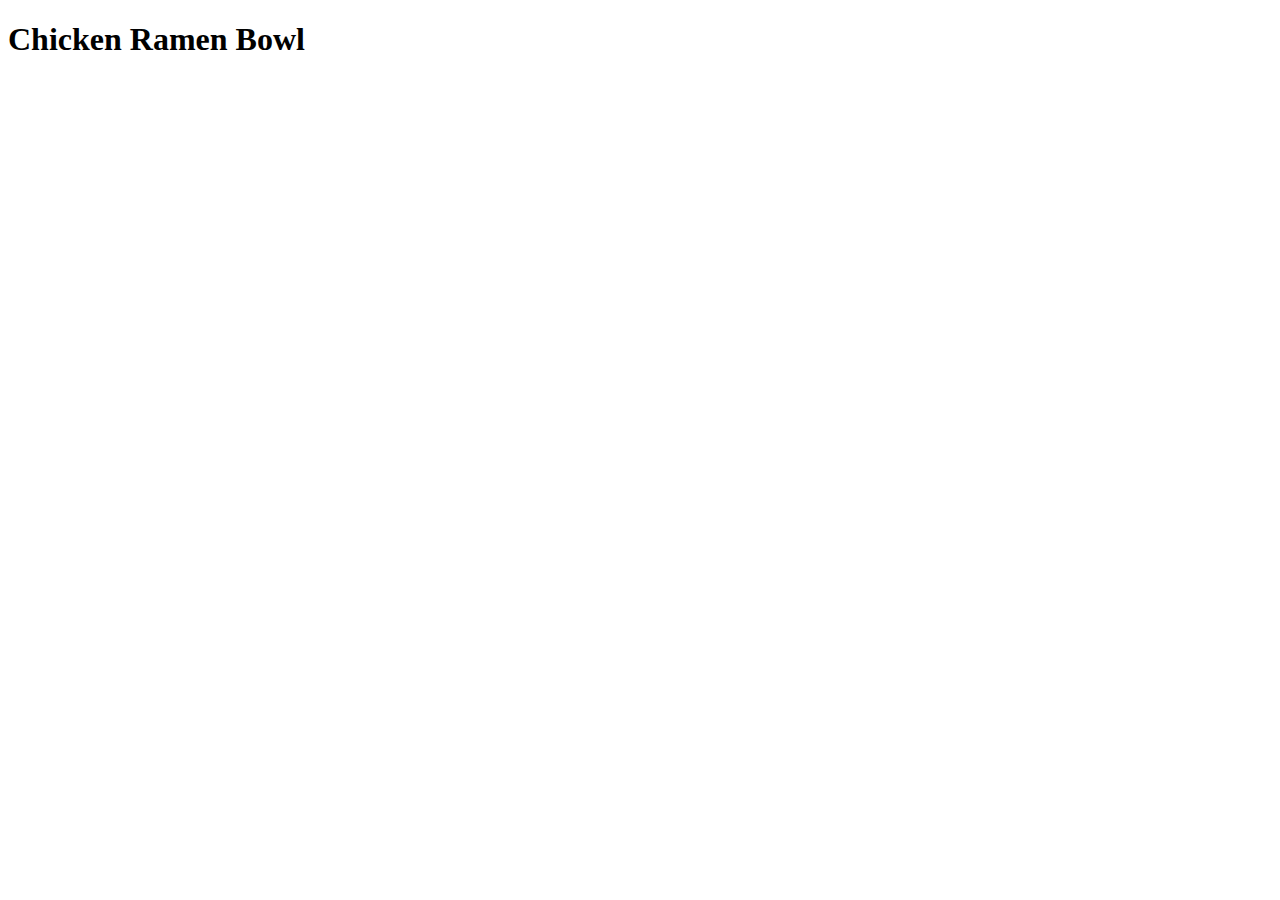
==== recipes/chicken-ramen.html @ 67410fcb "Create recipe page" ====
<!DOCTYPE html>
<html lang="en">
<head>
    <meta charset="UTF-8">
    <meta http-equiv="X-UA-Compatible" content="IE=edge">
    <meta name="viewport" content="width=device-width, initial-scale=1.0">
    <title>Chicken Ramen Bowl Recipe</title>
</head>
<body>
    <h1>Chicken Ramen Bowl</h1>
</body>
</html>
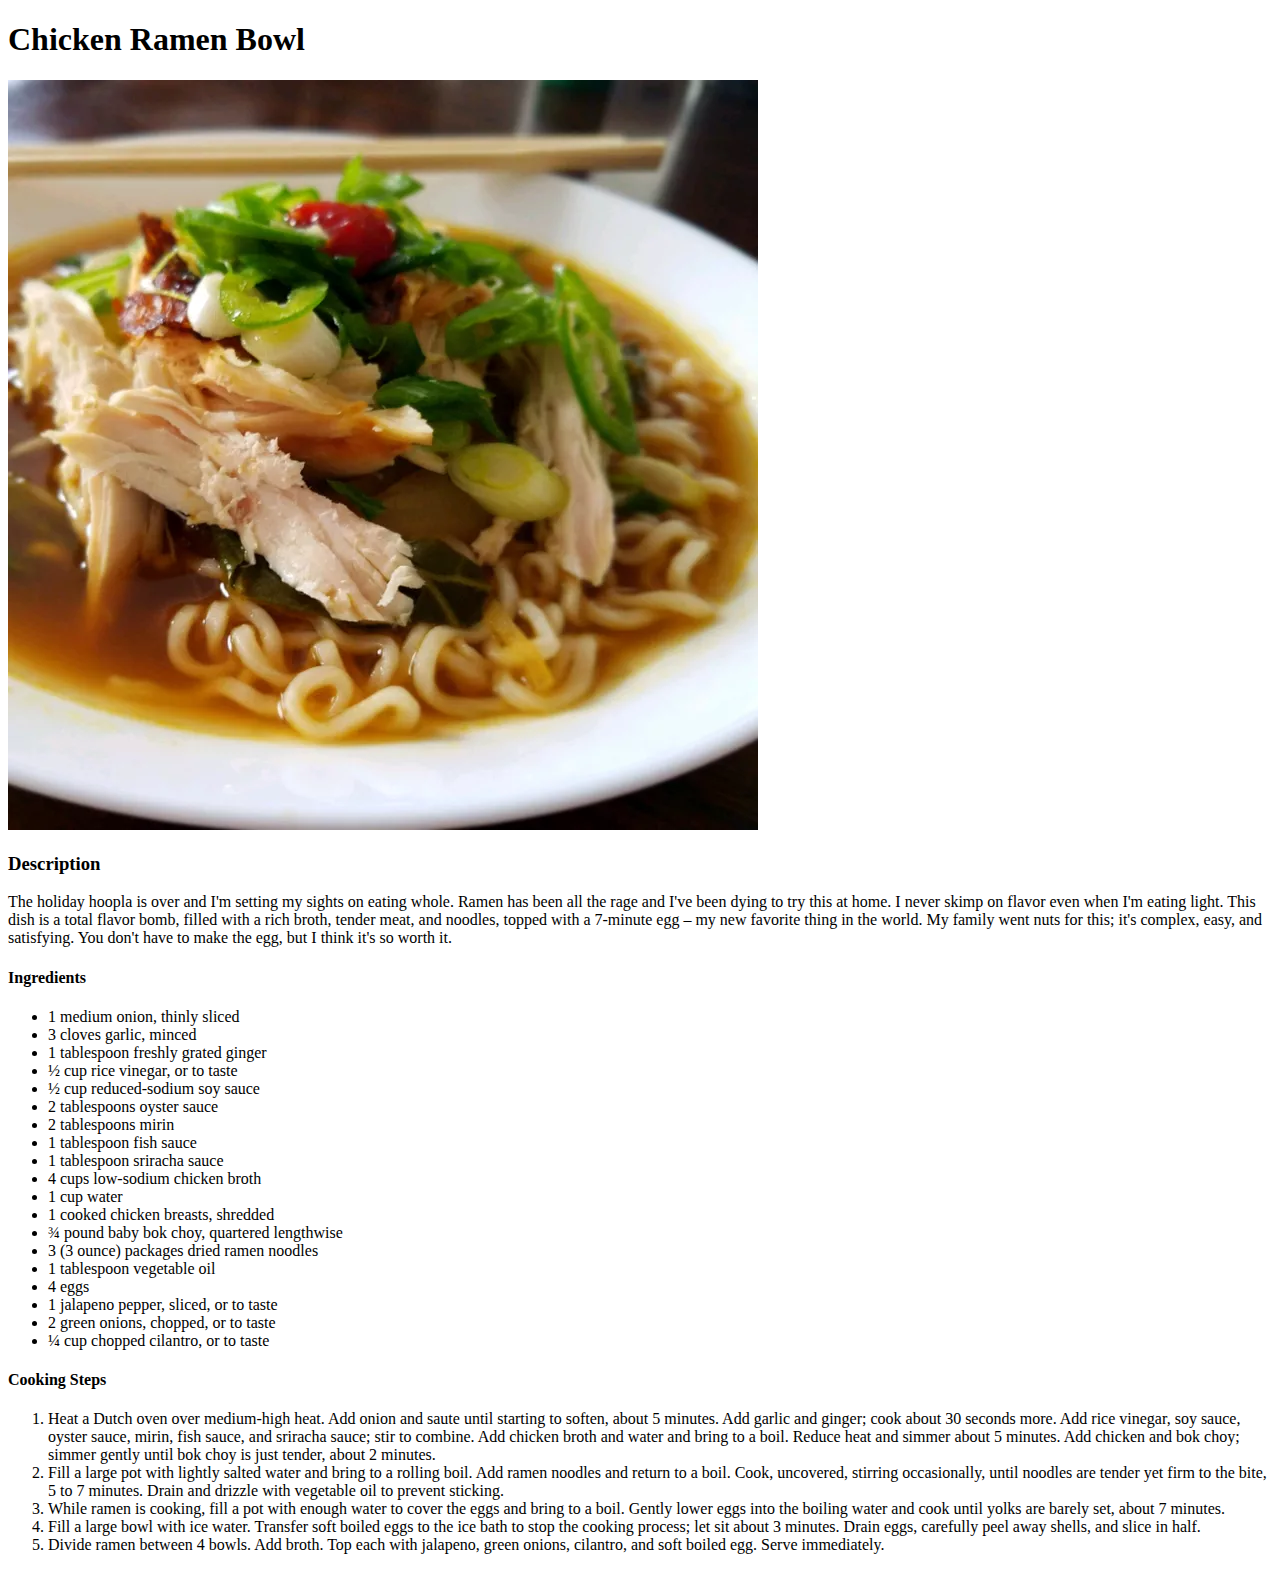
==== commit 721b6344: "Add recipe content" ====
--- a/recipes/chicken-ramen.html
+++ b/recipes/chicken-ramen.html
@@ -8,5 +8,38 @@
 </head>
 <body>
     <h1>Chicken Ramen Bowl</h1>
+    <img src="../images/chicken-ramen.webp" alt="Chicken Ramen Bowls">
+    <h3>Description</h3>
+    <p>The holiday hoopla is over and I'm setting my sights on eating whole. Ramen has been all the rage and I've been dying to try this at home. I never skimp on flavor even when I'm eating light. This dish is a total flavor bomb, filled with a rich broth, tender meat, and noodles, topped with a 7-minute egg – my new favorite thing in the world. My family went nuts for this; it's complex, easy, and satisfying. You don't have to make the egg, but I think it's so worth it.</p>
+    <h4>Ingredients</h4>
+    <ul>
+        <li>1 medium onion, thinly sliced</li>
+        <li>3 cloves garlic, minced</li>
+        <li>1 tablespoon freshly grated ginger</li>
+        <li>½ cup rice vinegar, or to taste</li>
+        <li>½ cup reduced-sodium soy sauce</li>
+        <li>2 tablespoons oyster sauce</li>
+        <li>2 tablespoons mirin</li>
+        <li>1 tablespoon fish sauce</li>
+        <li>1 tablespoon sriracha sauce</li>
+        <li>4 cups low-sodium chicken broth</li>
+        <li>1 cup water</li>
+        <li>1 cooked chicken breasts, shredded</li>
+        <li>¾ pound baby bok choy, quartered lengthwise</li>
+        <li>3 (3 ounce) packages dried ramen noodles</li>
+        <li>1 tablespoon vegetable oil</li>
+        <li>4 eggs</li>
+        <li>1 jalapeno pepper, sliced, or to taste</li>
+        <li>2 green onions, chopped, or to taste</li>
+        <li>¼ cup chopped cilantro, or to taste</li>
+    </ul>
+    <h4>Cooking Steps</h4>
+    <ol>
+        <li>Heat a Dutch oven over medium-high heat. Add onion and saute until starting to soften, about 5 minutes. Add garlic and ginger; cook about 30 seconds more. Add rice vinegar, soy sauce, oyster sauce, mirin, fish sauce, and sriracha sauce; stir to combine. Add chicken broth and water and bring to a boil. Reduce heat and simmer about 5 minutes. Add chicken and bok choy; simmer gently until bok choy is just tender, about 2 minutes.</li>
+        <li>Fill a large pot with lightly salted water and bring to a rolling boil. Add ramen noodles and return to a boil. Cook, uncovered, stirring occasionally, until noodles are tender yet firm to the bite, 5 to 7 minutes. Drain and drizzle with vegetable oil to prevent sticking.</li>
+        <li>While ramen is cooking, fill a pot with enough water to cover the eggs and bring to a boil. Gently lower eggs into the boiling water and cook until yolks are barely set, about 7 minutes.</li>
+        <li>Fill a large bowl with ice water. Transfer soft boiled eggs to the ice bath to stop the cooking process; let sit about 3 minutes. Drain eggs, carefully peel away shells, and slice in half.</li>
+        <li>Divide ramen between 4 bowls. Add broth. Top each with jalapeno, green onions, cilantro, and soft boiled egg. Serve immediately.</li>
+    </ol>
 </body>
 </html>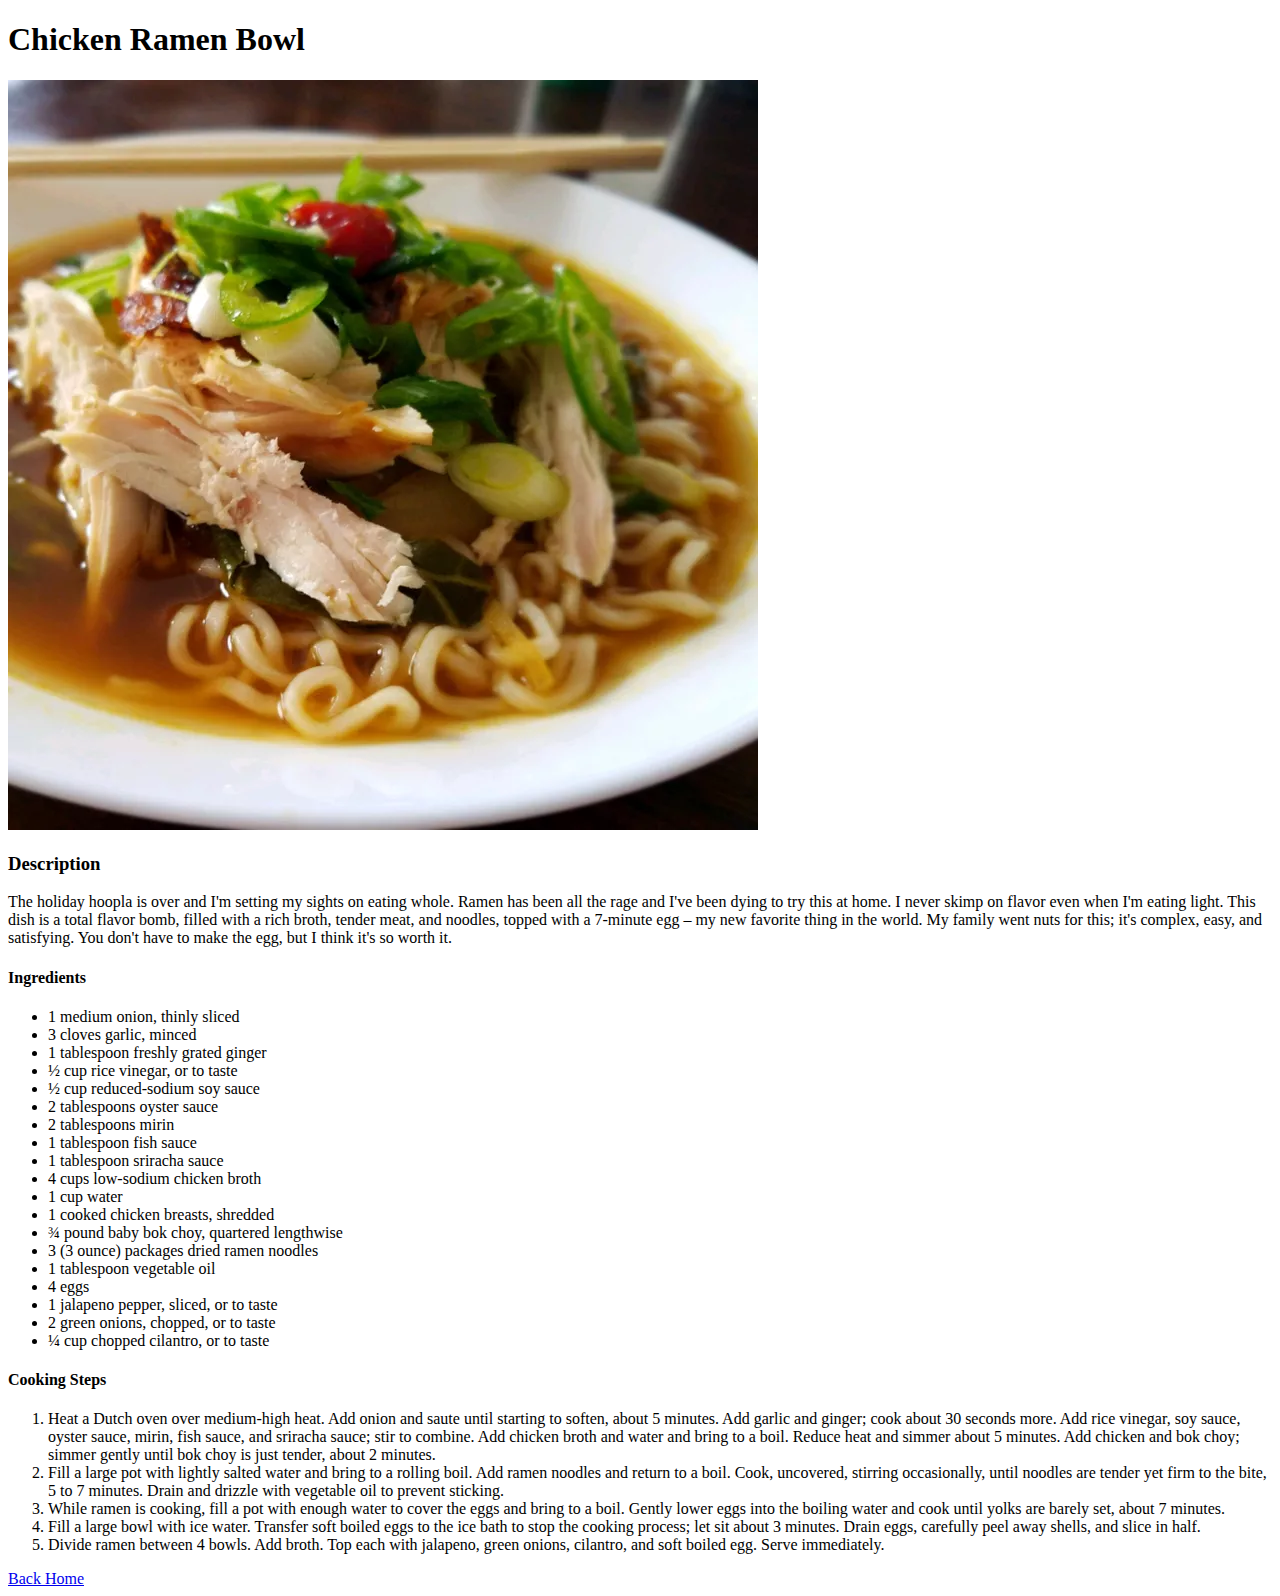
==== commit 59b77776: "Add additional recipes" ====
--- a/recipes/chicken-ramen.html
+++ b/recipes/chicken-ramen.html
@@ -41,5 +41,6 @@
         <li>Fill a large bowl with ice water. Transfer soft boiled eggs to the ice bath to stop the cooking process; let sit about 3 minutes. Drain eggs, carefully peel away shells, and slice in half.</li>
         <li>Divide ramen between 4 bowls. Add broth. Top each with jalapeno, green onions, cilantro, and soft boiled egg. Serve immediately.</li>
     </ol>
+    <a href="../index.html">Back Home</a>
 </body>
 </html>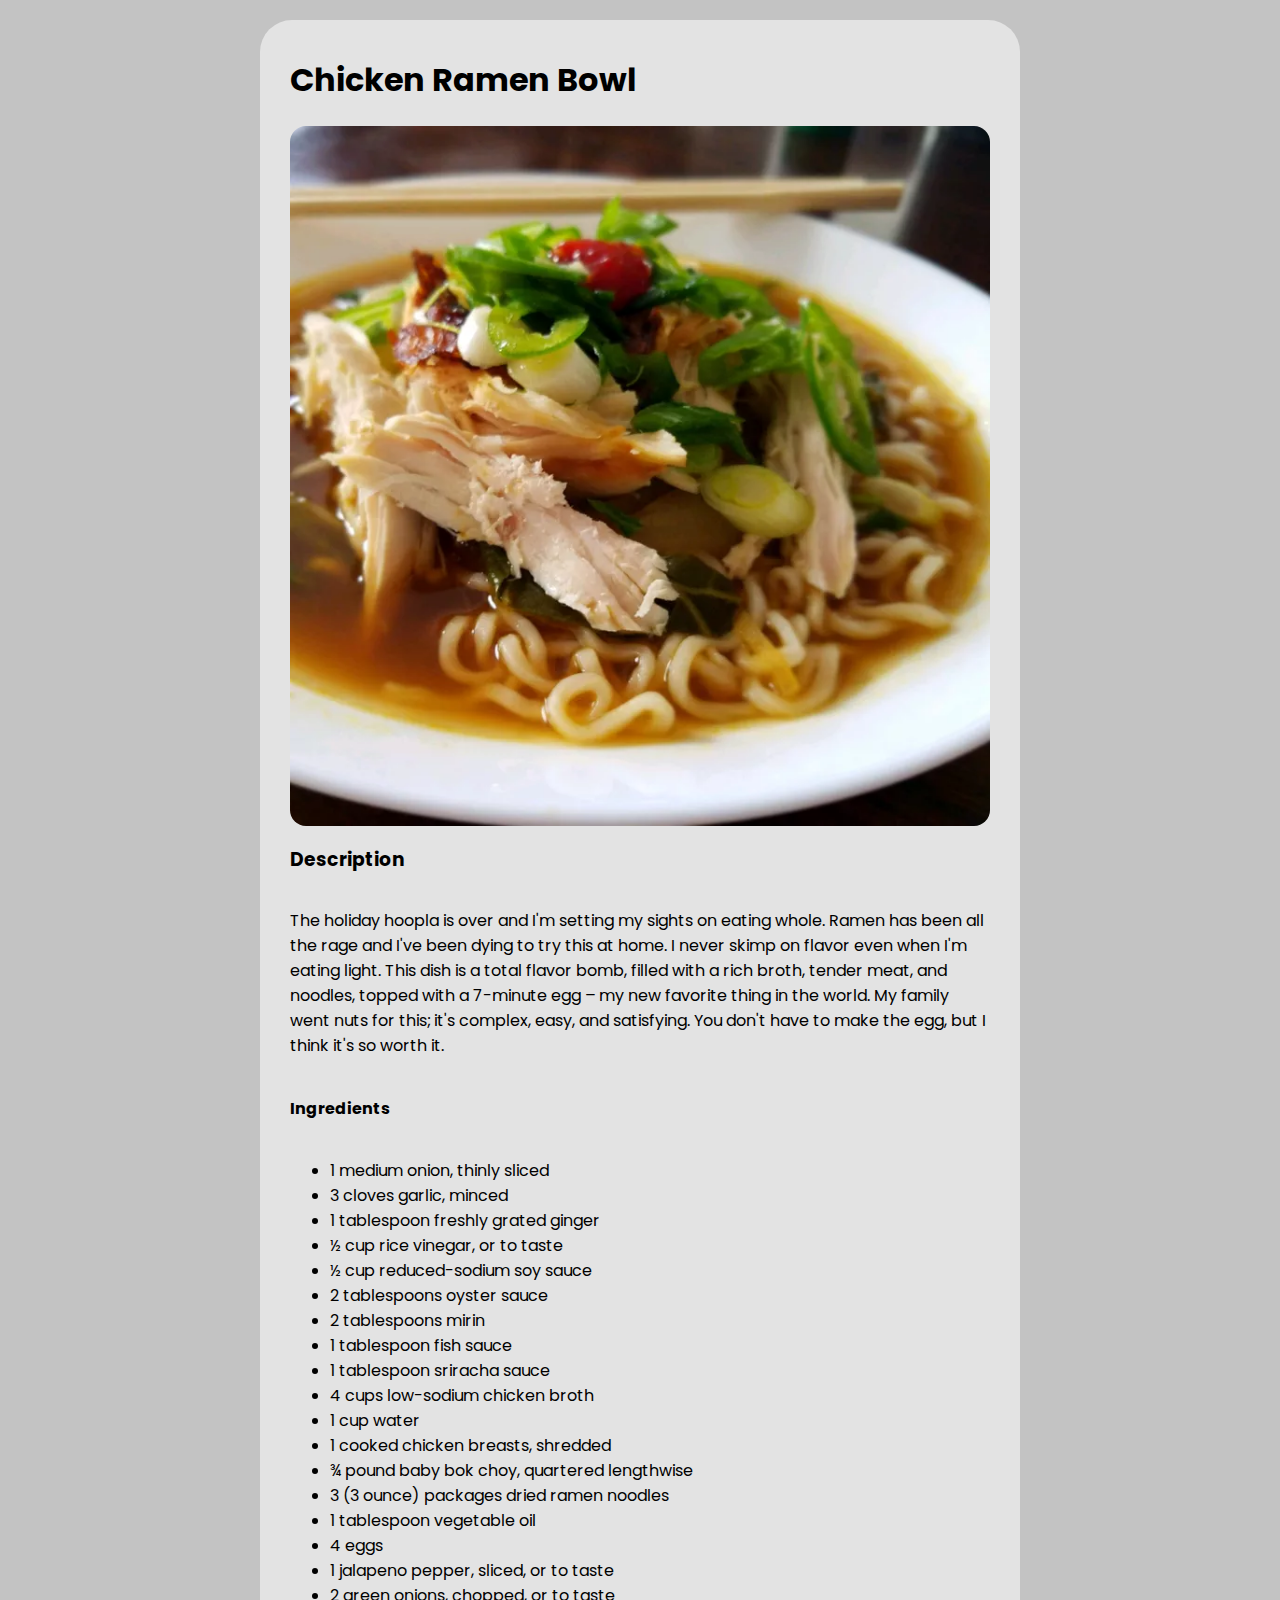
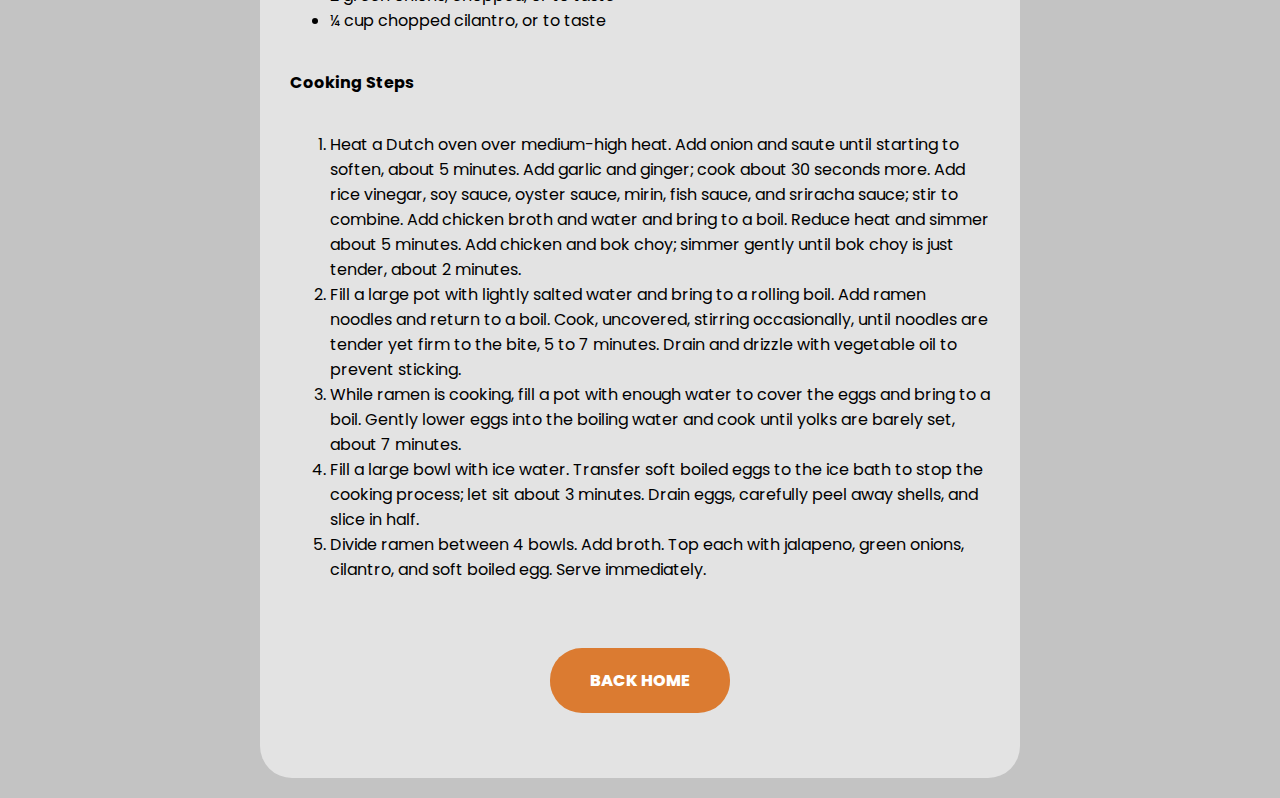
==== commit 2c70410e: "CSS updated for all pages" ====
--- a/recipes/chicken-ramen.html
+++ b/recipes/chicken-ramen.html
@@ -5,42 +5,45 @@
     <meta http-equiv="X-UA-Compatible" content="IE=edge">
     <meta name="viewport" content="width=device-width, initial-scale=1.0">
     <title>Chicken Ramen Bowl Recipe</title>
+    <link rel="stylesheet" href="/css/recipes.css" type="text/css">
 </head>
 <body>
-    <h1>Chicken Ramen Bowl</h1>
-    <img src="../images/chicken-ramen.webp" alt="Chicken Ramen Bowls">
-    <h3>Description</h3>
-    <p>The holiday hoopla is over and I'm setting my sights on eating whole. Ramen has been all the rage and I've been dying to try this at home. I never skimp on flavor even when I'm eating light. This dish is a total flavor bomb, filled with a rich broth, tender meat, and noodles, topped with a 7-minute egg – my new favorite thing in the world. My family went nuts for this; it's complex, easy, and satisfying. You don't have to make the egg, but I think it's so worth it.</p>
-    <h4>Ingredients</h4>
-    <ul>
-        <li>1 medium onion, thinly sliced</li>
-        <li>3 cloves garlic, minced</li>
-        <li>1 tablespoon freshly grated ginger</li>
-        <li>½ cup rice vinegar, or to taste</li>
-        <li>½ cup reduced-sodium soy sauce</li>
-        <li>2 tablespoons oyster sauce</li>
-        <li>2 tablespoons mirin</li>
-        <li>1 tablespoon fish sauce</li>
-        <li>1 tablespoon sriracha sauce</li>
-        <li>4 cups low-sodium chicken broth</li>
-        <li>1 cup water</li>
-        <li>1 cooked chicken breasts, shredded</li>
-        <li>¾ pound baby bok choy, quartered lengthwise</li>
-        <li>3 (3 ounce) packages dried ramen noodles</li>
-        <li>1 tablespoon vegetable oil</li>
-        <li>4 eggs</li>
-        <li>1 jalapeno pepper, sliced, or to taste</li>
-        <li>2 green onions, chopped, or to taste</li>
-        <li>¼ cup chopped cilantro, or to taste</li>
-    </ul>
-    <h4>Cooking Steps</h4>
-    <ol>
-        <li>Heat a Dutch oven over medium-high heat. Add onion and saute until starting to soften, about 5 minutes. Add garlic and ginger; cook about 30 seconds more. Add rice vinegar, soy sauce, oyster sauce, mirin, fish sauce, and sriracha sauce; stir to combine. Add chicken broth and water and bring to a boil. Reduce heat and simmer about 5 minutes. Add chicken and bok choy; simmer gently until bok choy is just tender, about 2 minutes.</li>
-        <li>Fill a large pot with lightly salted water and bring to a rolling boil. Add ramen noodles and return to a boil. Cook, uncovered, stirring occasionally, until noodles are tender yet firm to the bite, 5 to 7 minutes. Drain and drizzle with vegetable oil to prevent sticking.</li>
-        <li>While ramen is cooking, fill a pot with enough water to cover the eggs and bring to a boil. Gently lower eggs into the boiling water and cook until yolks are barely set, about 7 minutes.</li>
-        <li>Fill a large bowl with ice water. Transfer soft boiled eggs to the ice bath to stop the cooking process; let sit about 3 minutes. Drain eggs, carefully peel away shells, and slice in half.</li>
-        <li>Divide ramen between 4 bowls. Add broth. Top each with jalapeno, green onions, cilantro, and soft boiled egg. Serve immediately.</li>
-    </ol>
-    <a href="../index.html">Back Home</a>
+    <div class="container">
+        <h1>Chicken Ramen Bowl</h1>
+        <img src="../images/chicken-ramen.webp" alt="Chicken Ramen Bowls">
+        <h3>Description</h3>
+        <p>The holiday hoopla is over and I'm setting my sights on eating whole. Ramen has been all the rage and I've been dying to try this at home. I never skimp on flavor even when I'm eating light. This dish is a total flavor bomb, filled with a rich broth, tender meat, and noodles, topped with a 7-minute egg – my new favorite thing in the world. My family went nuts for this; it's complex, easy, and satisfying. You don't have to make the egg, but I think it's so worth it.</p>
+        <h4>Ingredients</h4>
+        <ul>
+            <li>1 medium onion, thinly sliced</li>
+            <li>3 cloves garlic, minced</li>
+            <li>1 tablespoon freshly grated ginger</li>
+            <li>½ cup rice vinegar, or to taste</li>
+            <li>½ cup reduced-sodium soy sauce</li>
+            <li>2 tablespoons oyster sauce</li>
+            <li>2 tablespoons mirin</li>
+            <li>1 tablespoon fish sauce</li>
+            <li>1 tablespoon sriracha sauce</li>
+            <li>4 cups low-sodium chicken broth</li>
+            <li>1 cup water</li>
+            <li>1 cooked chicken breasts, shredded</li>
+            <li>¾ pound baby bok choy, quartered lengthwise</li>
+            <li>3 (3 ounce) packages dried ramen noodles</li>
+            <li>1 tablespoon vegetable oil</li>
+            <li>4 eggs</li>
+            <li>1 jalapeno pepper, sliced, or to taste</li>
+            <li>2 green onions, chopped, or to taste</li>
+            <li>¼ cup chopped cilantro, or to taste</li>
+        </ul>
+        <h4>Cooking Steps</h4>
+        <ol>
+            <li>Heat a Dutch oven over medium-high heat. Add onion and saute until starting to soften, about 5 minutes. Add garlic and ginger; cook about 30 seconds more. Add rice vinegar, soy sauce, oyster sauce, mirin, fish sauce, and sriracha sauce; stir to combine. Add chicken broth and water and bring to a boil. Reduce heat and simmer about 5 minutes. Add chicken and bok choy; simmer gently until bok choy is just tender, about 2 minutes.</li>
+            <li>Fill a large pot with lightly salted water and bring to a rolling boil. Add ramen noodles and return to a boil. Cook, uncovered, stirring occasionally, until noodles are tender yet firm to the bite, 5 to 7 minutes. Drain and drizzle with vegetable oil to prevent sticking.</li>
+            <li>While ramen is cooking, fill a pot with enough water to cover the eggs and bring to a boil. Gently lower eggs into the boiling water and cook until yolks are barely set, about 7 minutes.</li>
+            <li>Fill a large bowl with ice water. Transfer soft boiled eggs to the ice bath to stop the cooking process; let sit about 3 minutes. Drain eggs, carefully peel away shells, and slice in half.</li>
+            <li>Divide ramen between 4 bowls. Add broth. Top each with jalapeno, green onions, cilantro, and soft boiled egg. Serve immediately.</li>
+        </ol>
+        <a href="../index.html">Back Home</a>
+    </div>
 </body>
 </html>--- a/css/recipes.css
+++ b/css/recipes.css
@@ -0,0 +1,41 @@
+@import url('https://fonts.googleapis.com/css2?family=Poppins:ital,wght@0,100;0,200;0,300;0,400;0,500;0,600;0,700;0,800;0,900;1,100;1,200;1,300;1,400;1,500;1,600;1,700;1,800;1,900&display=swap');
+
+* {
+    font-family: 'Poppins', sans-serif;
+}
+
+html {
+    background-color:#c3c3c3;
+}
+
+.container {
+    max-width: 700px;
+    background-color: #e3e3e3;
+    padding: 15px 30px;
+    margin: 20px auto;
+    border-radius: 2em;
+    display: flex;
+    flex-direction: column;
+}
+
+.container img {
+    width: 100%;
+    border-radius: 1em;
+}
+
+.container a {
+    margin: 50px auto;
+    text-align: center;
+    background-color: #db7b31;
+    color: white;
+    font-weight: 800;
+    text-decoration: none;
+    text-transform: uppercase;
+    padding: 20px 40px;
+    border-radius: 2em;
+    transition: 0.4s;
+}
+
+.container a:hover {
+    background-color: #9b5520;
+}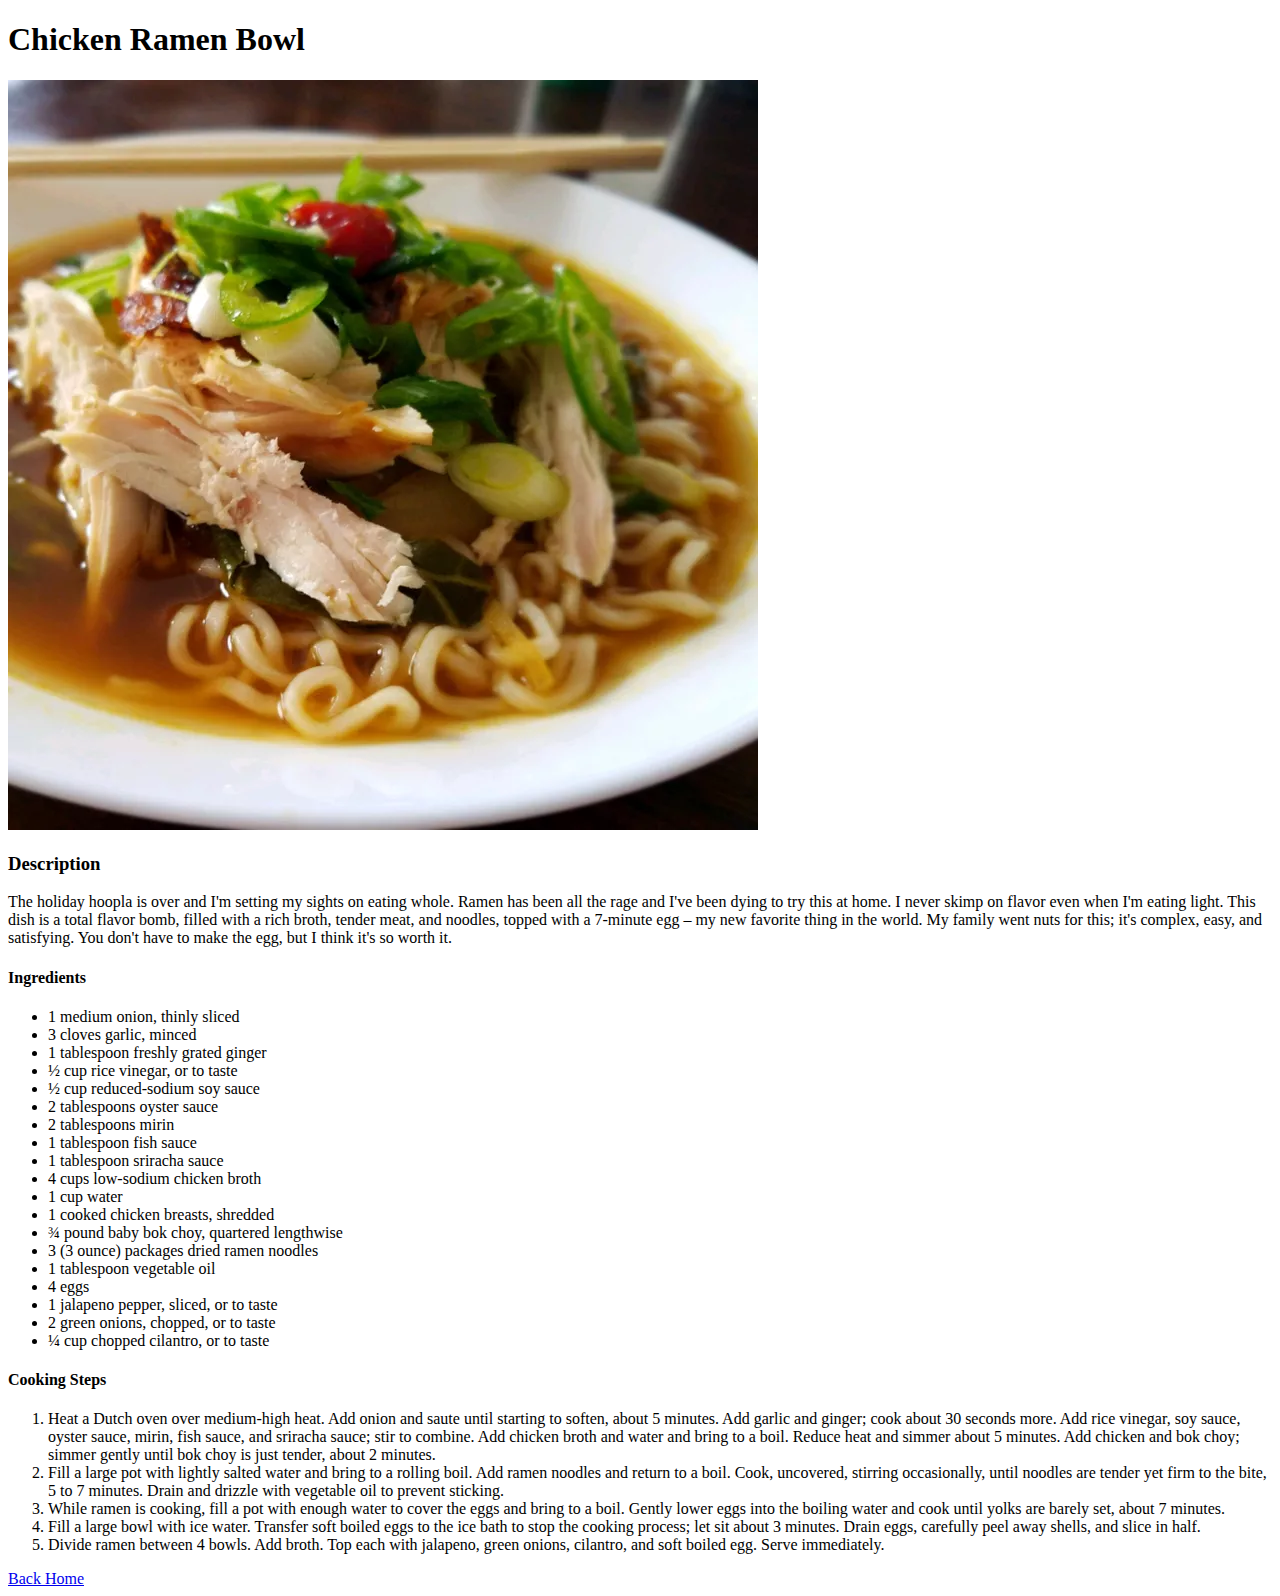
==== commit 39bc9743: "Fixing CSS linking" ====
--- a/recipes/chicken-ramen.html
+++ b/recipes/chicken-ramen.html
@@ -5,7 +5,7 @@
     <meta http-equiv="X-UA-Compatible" content="IE=edge">
     <meta name="viewport" content="width=device-width, initial-scale=1.0">
     <title>Chicken Ramen Bowl Recipe</title>
-    <link rel="stylesheet" href="/css/recipes.css" type="text/css">
+    <link rel="stylesheet" href="./css/recipes.css" type="text/css">
 </head>
 <body>
     <div class="container">
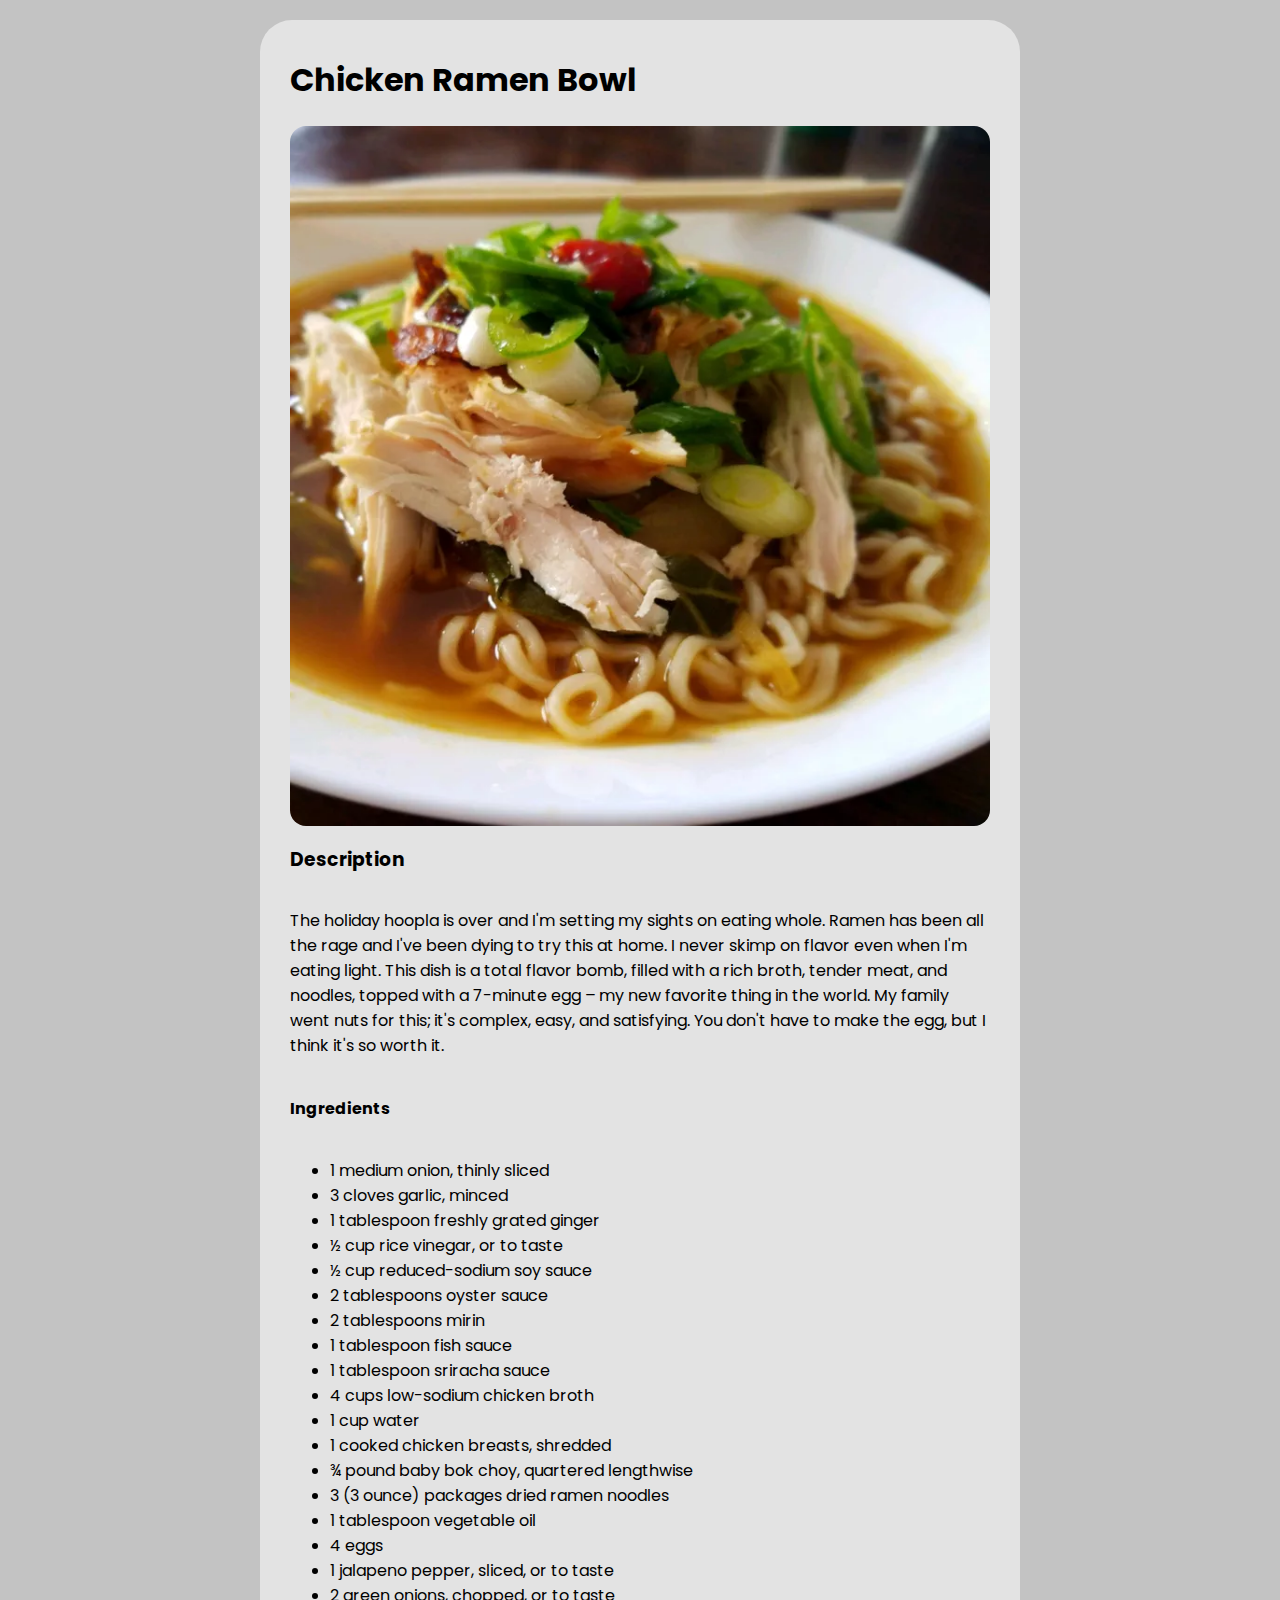
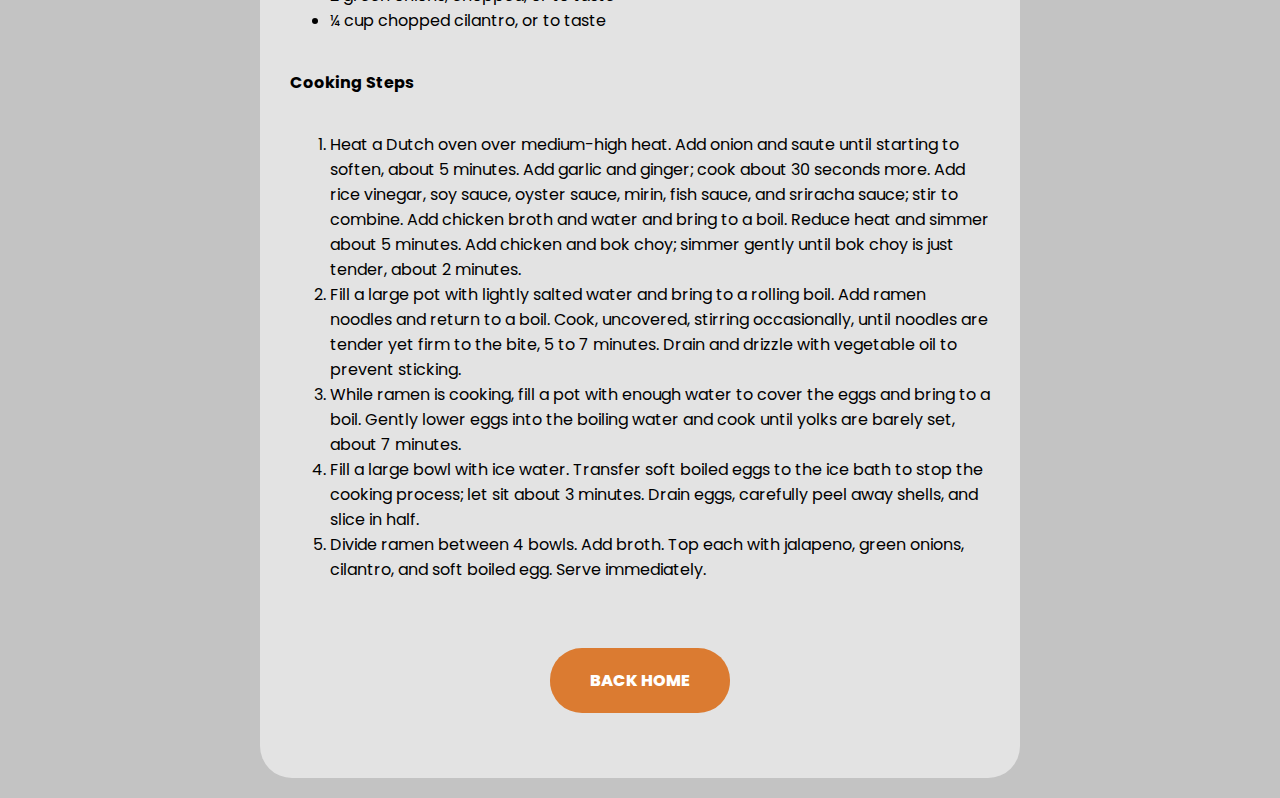
==== commit b184952b: "The last CSS update didn't work. This should do the trick" ====
--- a/recipes/chicken-ramen.html
+++ b/recipes/chicken-ramen.html
@@ -5,7 +5,7 @@
     <meta http-equiv="X-UA-Compatible" content="IE=edge">
     <meta name="viewport" content="width=device-width, initial-scale=1.0">
     <title>Chicken Ramen Bowl Recipe</title>
-    <link rel="stylesheet" href="./css/recipes.css" type="text/css">
+    <link rel="stylesheet" href="../css/recipes.css" type="text/css">
 </head>
 <body>
     <div class="container">
--- a/css/recipes.css
+++ b/css/recipes.css
@@ -0,0 +1,41 @@
+@import url('https://fonts.googleapis.com/css2?family=Poppins:ital,wght@0,100;0,200;0,300;0,400;0,500;0,600;0,700;0,800;0,900;1,100;1,200;1,300;1,400;1,500;1,600;1,700;1,800;1,900&display=swap');
+
+* {
+    font-family: 'Poppins', sans-serif;
+}
+
+html {
+    background-color:#c3c3c3;
+}
+
+.container {
+    max-width: 700px;
+    background-color: #e3e3e3;
+    padding: 15px 30px;
+    margin: 20px auto;
+    border-radius: 2em;
+    display: flex;
+    flex-direction: column;
+}
+
+.container img {
+    width: 100%;
+    border-radius: 1em;
+}
+
+.container a {
+    margin: 50px auto;
+    text-align: center;
+    background-color: #db7b31;
+    color: white;
+    font-weight: 800;
+    text-decoration: none;
+    text-transform: uppercase;
+    padding: 20px 40px;
+    border-radius: 2em;
+    transition: 0.4s;
+}
+
+.container a:hover {
+    background-color: #9b5520;
+}